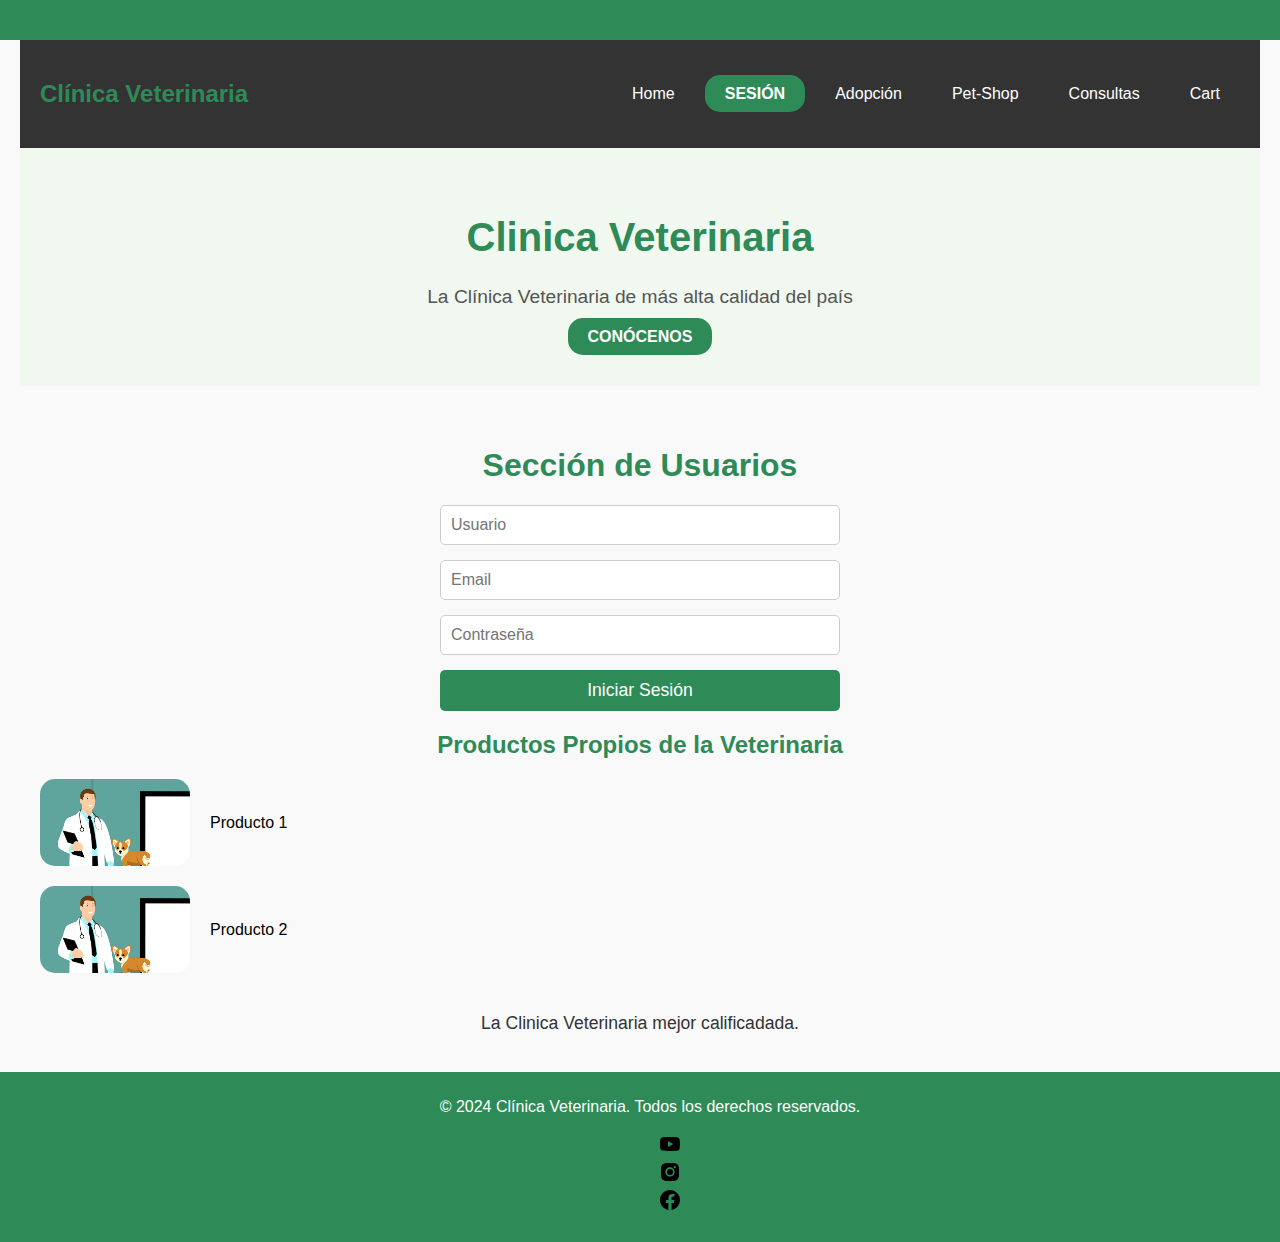
==== shoppingcart.html @ 625408c2 "Commit inicial" ====
<!DOCTYPE html>
<html lang="es">
<head>
    <meta charset="UTF-8">
    <meta name="viewport" content="width=device-width, initial-scale=1.0">
    <link rel="shortcut icon" href="./imagenes/iconpage.png" type="image/x-icon">
    <title>Clínica Veterinaria</title>
    <link rel="stylesheet" href="normalize.css">
    <style>
        body {
            font-family: "Arial", sans-serif;
            margin: 0;
            padding: 0;
            background-color: #f9f9f9;
            font-style: normal;
        }
        header {
            background-color: #2e8b57;
            color: white;
            padding: 20px;
            text-align: center;
            width: 100%;
        }
        nav {
            display: flex;
            justify-content: space-between;
            background-color: #333;
            padding: 10px;
            align-items: center;
            width: 100%;
        }
/*        nav .nav__logo h2 {
            color: white;
            margin: 0;
        }*/
/* botaes de nevegacion*/
        nav ul {
            display: flex;
            list-style: none;
            margin: 0;
            padding: 0;
            gap: 10px;
        }
        nav a {
            color: white;
            padding: 14px 20px;
            text-decoration: none;
            text-align: center;
            transition: background-color 0.3s, color 0.3s;
            border-radius: 15px;
            
        }
        nav a:hover {
            background-color: #2e8b57;
            color: #fff;
        }
/* botao conocemos y cart*/

        .cta {
            background-color: #2e8b57;
            color: white;
            padding: 10px 20px;
            border-radius: 15px;
            text-transform: uppercase;
            font-weight: bold;
            transition: background-color 0.3s ease;
            text-decoration: none;
        }
        .cta:hover {
            background-color: #1f6f43;
        }
        .container {
            padding: 20px;
            max-width: 1200px;
            margin: auto;
        }
        h1, h2 {
            color: #2e8b57;
            text-align: center;
        }
        ul li {
            list-style-type: none;
        }
        .product {
            margin: 20px 0;
            display: flex;
            align-items: center;
            gap: 20px;
        }
        .product img {
            max-width: 150px;
            border-radius: 15px;

        }
        footer {
            background-color: #2e8b57;
            color: white;
            text-align: center;
            padding: 10px;
            bottom: 0;
            width: 100%;
        }
        .hero__container {
            background-color: #f0f8f0;
            padding: 40px 20px;
            text-align: center;
            margin-bottom: 20px;
        }
        .hero__title {
            font-size: 2.5em;
            color: #2e8b57;
        }
        .hero__paragraph {
            font-size: 1.2em;
            color: #555;
        }
        .login-invite {
            margin-top: 40px;
            font-size: 1.1em;
            color: #333;
            text-align: center;
        }
        form {
            display: flex;
            flex-direction: column;
            gap: 15px;
            max-width: 400px;
            margin: 20px auto;
        }
        form input {
            padding: 10px;
            border: 1px solid #ccc;
            border-radius: 5px;
            font-size: 1em;
        }
        form button {
            padding: 10px;
            background-color: #2e8b57;
            color: white;
            border: none;
            border-radius: 5px;
            font-size: 1.1em;
            cursor: pointer;
        }
        form button:hover {
            background-color: #1f6f43;
        }
        #userList {
            list-style: none;
            padding: 0;
        }
/* para el mensaje de login iniciado*/
        #userList li {
            background-color: #e7ffe7;
            margin: 5px 0;
            padding: 10px;
            border-radius: 5px;
            text-align: center;
        }
    </style>
</head>
<body>
    <header>
    </header>
    <nav class="nav container">
        <div class="nav__logo"> 
            <h2 class="nav__title">Clínica Veterinaria</h2>
        </div>
        <ul class="nav__link nav__link--menu">
            <li class="nav__items"><a href="index1.html" class="nav__links">Home</a></li>
            <li class="nav__items"><a href="index.html" class="cta">Sesión</a></li>
            <li class="nav__items"><a href="index3.html"
            class="nav__links">Adopción</a></li>
            <li class="nav__items"><a href="petshop.html" class="nav__links">Pet-Shop</a></li>
            <li class="nav__items"><a href="index2.html" class="nav__links">Consultas</a></li>
            <li class="nav__items"><a href="cart.html" class="nav__links">Cart</a></li>
        </ul>
    </nav>

    <section class="hero__container container">
        <h1 class="hero__title">Clinica Veterinaria</h1>
        <p class="hero__paragraph">La Clínica Veterinaria de más alta calidad del país</p>
        <a href="conocermas.html" class="cta">Conócenos</a>
    </section>

    <div class="container">
        <h1>Sección de Usuarios</h1>
        <form id="userForm">
            <input type="text" id="username" placeholder="Usuario" required>
            <input type="email" id="email" placeholder="Email" required>
            <input type="password" id="password" placeholder="Contraseña" required>
            <button type="submit">Iniciar Sesión</button>
        </form>

        <h2></h2>
        <ul id="userList"></ul>

        <h2>Productos Propios de la Veterinaria</h2>
        <div class="product">
            <img src="./imagenes/medicalanddog.png" alt="Producto 1">
            <p>Producto 1</p>
        </div>
        <div class="product">
            <img src="./imagenes/medicalanddog.png" alt="Producto 2">
            <p>Producto 2</p>
        </div>

        <p class="login-invite">La Clinica Veterinaria mejor calificadada.</p>
    </div>

    <footer>
        <p>&copy; 2024 Clínica Veterinaria. Todos los derechos reservados.</p>
        <ul class="nav__link nav__link--menu">
            <li class="nav__items"><a href="https://www.youtube.com/?app=desktop&hl=es" class="nav__links" target="_blank"><img src="./imagenes/youtube.svg" alt="youtube"></a></li>
            <li class="nav__items"><a href="https://www.instagram.com/" class="nav__links" target="_blank"><img src="./imagenes/instagram.svg" alt="instagram"></a></li>
            <li class="nav__items"><a href="https://www.facebook.com/login/?next=https%3A%2F%2Fwww.facebook.com%2F%3Flocale%3Des_LA" class="nav__links" target="_blank"><img src="./imagenes/facebook.svg" alt="facebook"></a></li>
        </ul>
    </footer>

    <script>
        // Manejador del formulario
        document.getElementById('userForm').addEventListener('submit', function(event) {
            event.preventDefault();
            const username = document.getElementById('username').value;
            const email = document.getElementById('email').value;
            
            // Agregar el usuario a la lista
            const userList = document.getElementById('userList');
            const newUser = document.createElement('li');
            newUser.textContent = `Usuario: ${username} | Email: ${email}`;
            userList.appendChild(newUser);
            
            // Limpiar el formulario
            document.getElementById('userForm').reset();
        });
    </script>
</body>
</html>
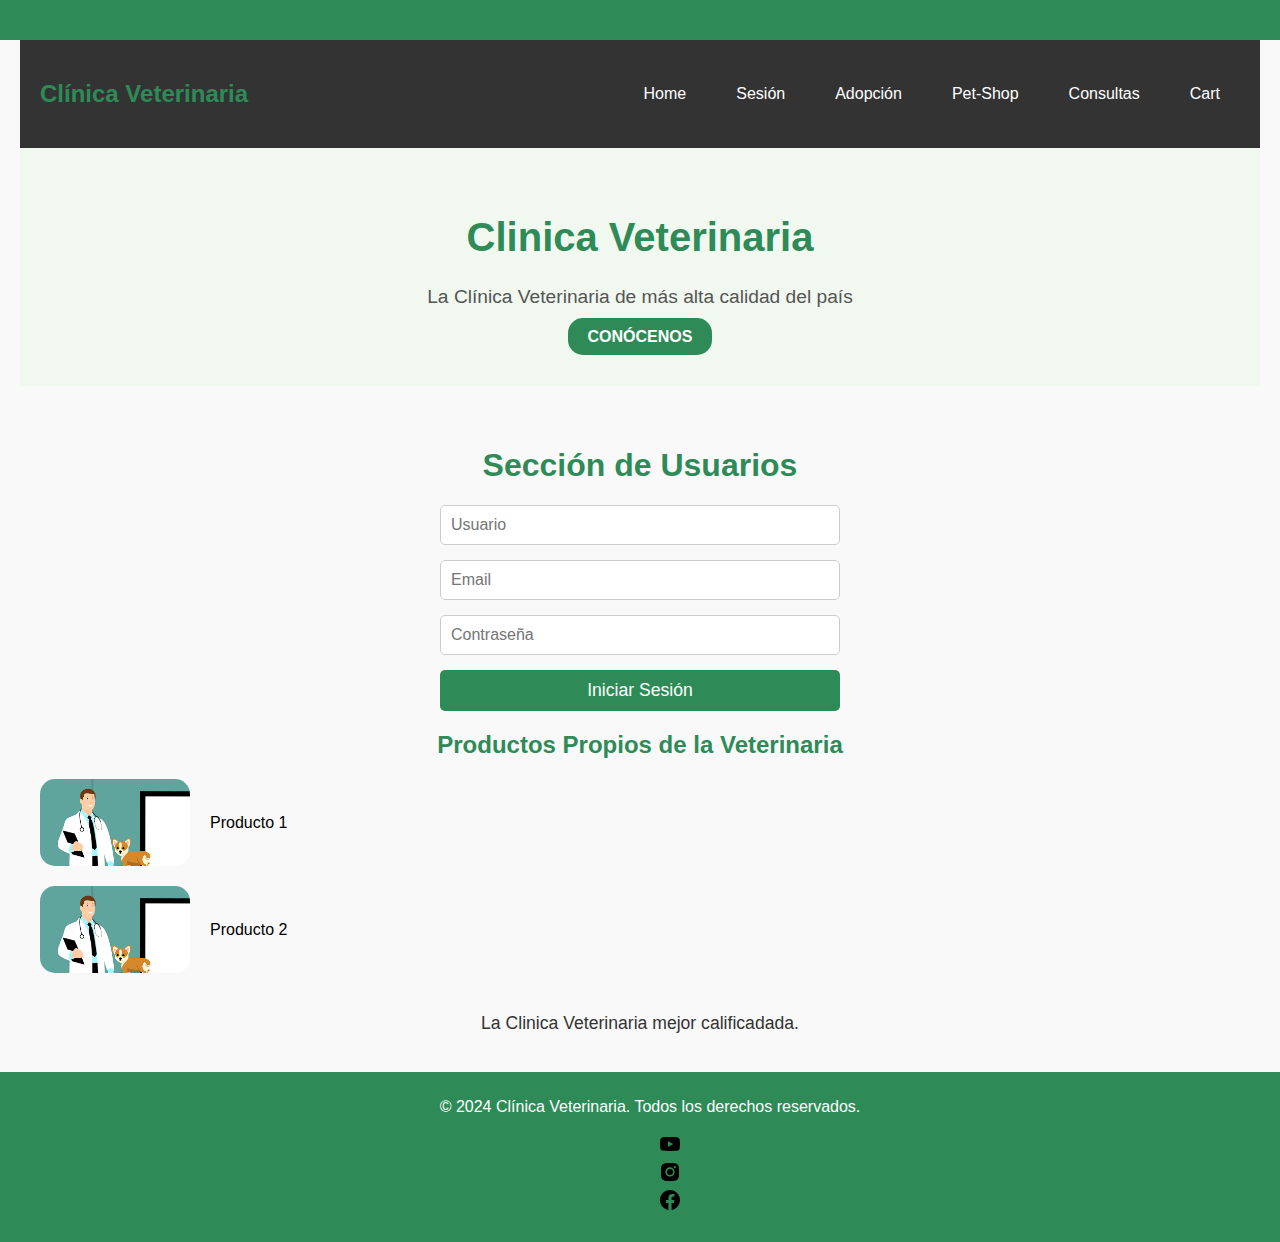
==== commit c020a4b2: "Atualizar o shoppingcart.html" ====
--- a/shoppingcart.html
+++ b/shoppingcart.html
@@ -168,7 +168,7 @@
         </div>
         <ul class="nav__link nav__link--menu">
             <li class="nav__items"><a href="index1.html" class="nav__links">Home</a></li>
-            <li class="nav__items"><a href="index.html" class="cta">Sesión</a></li>
+            <li class="nav__items"><a href="index.html" class="nav__links">Sesión</a></li>
             <li class="nav__items"><a href="index3.html"
             class="nav__links">Adopción</a></li>
             <li class="nav__items"><a href="petshop.html" class="nav__links">Pet-Shop</a></li>
